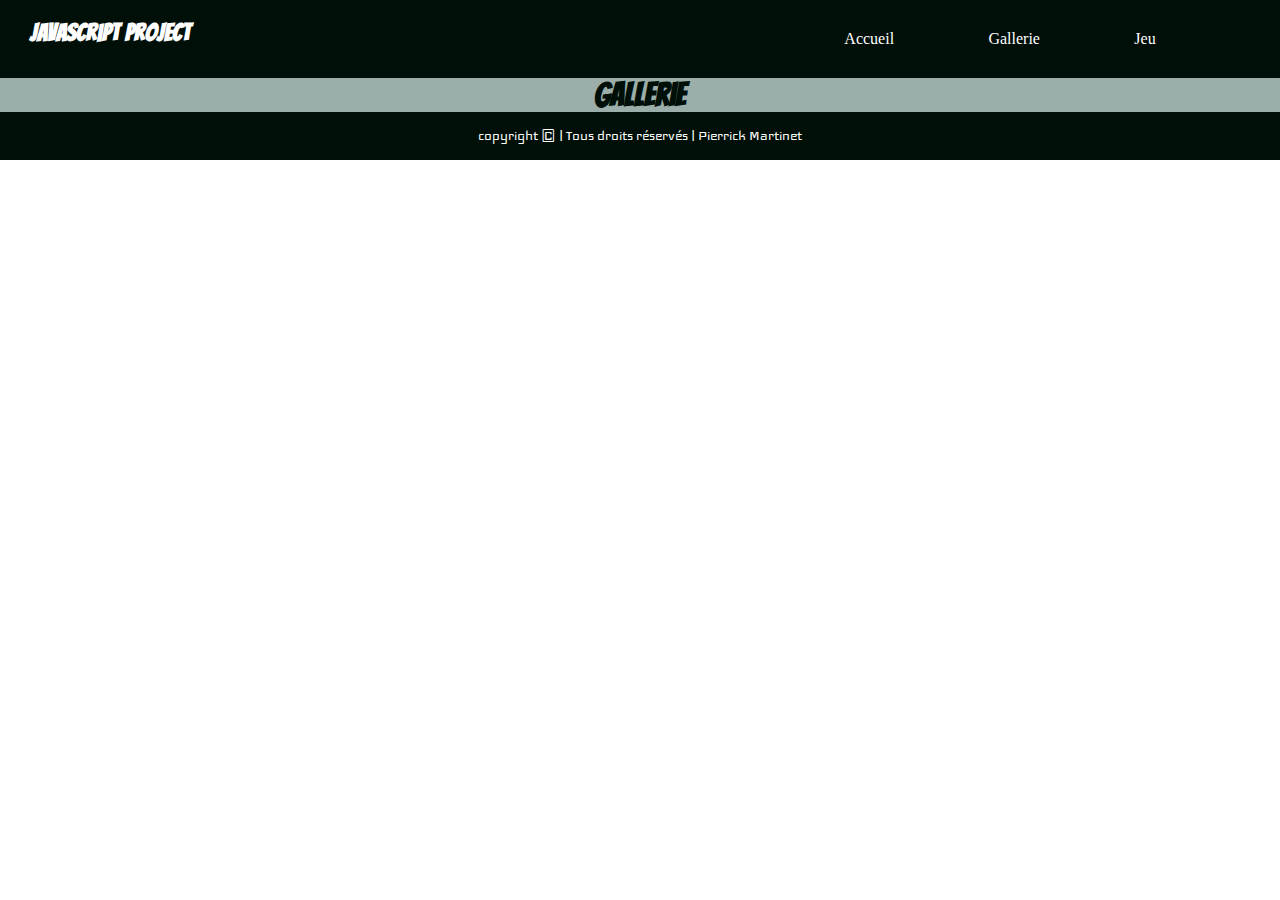
==== gallerie.html @ 0717bab5 "Feat: Structure page HTML, création des feuilles de style et script. Ref #1" ====
<!DOCTYPE html>

<head>

    <!--Configuration-->
    <meta charset="UTF-8">
    <meta name="viewport" content="width=device-width, initial-scale=1.0">

    <!--CSS et Fonts-->
    <link rel="stylesheet" href="style.css">
    <link rel="preconnect" href="https://fonts.gstatic.com">
    <link href="https://fonts.googleapis.com/css2?family=Iceland&display=swap" rel="stylesheet">
    <link href="https://fonts.googleapis.com/css2?family=Bangers&family=M+PLUS+Rounded+1c:wght@300&display=swap"
        rel="stylesheet">


    <!--Titre et déscription-->
    <title>Javascript-project</title>
    <meta name="Description" content="Bienvenue sur le 1er projet Javascript de Pierrick MARTINET.">

    <!--Srcipt-->
    <script src="scriptGallerie.js"></script>

</head>

<body>

    <header>
        <div class="titleHeader">
            <h2 class="textWhite titleFont">Javascript Project</h2>
        </div>
        <div>
            <nav>
                <div>
                    <a href="index.html">Accueil</a>
                </div>
                <div>
                    <a href="gallerie.html">Gallerie</a>
                </div>
                <div>
                    <a href="jeu.html">Jeu</a>
                </div>
            </nav>
        </div>

    </header>


    <main>
        <h1>Gallerie</h1>

    </main>


    <footer class="textWhite icelandFont">
        <div>
            <p>copyright © | Tous droits réservés | Pierrick Martinet</p>
        </div>
    </footer>

</body>


</html>
---- style.css ----
/* Fonts */
.icelandFont{
    font-family: 'Iceland', cursive;
}

.titleFont, h1{
    font-family: 'Bangers', cursive;
    color: #000F08;

}

/* Color text */
.textWhite{
    color: white;
}

body{
    margin: 0;
}


/* Header */
header{
    display: flex;
    justify-content: space-between;
    background-color: #000F08;
}

.titleHeader{
padding-left: 30px;
}

nav{
    padding: 30px;
    display: flex;
    justify-content: space-evenly;
    width: 500px;
}


/* Lien */
a{
    color: white;
    text-decoration: none;
}

a:hover{
    text-decoration: underline 2px;
}

h1{
    margin: 0;
    display: flex;
    justify-content: center;
}

/* Footer */

footer{
    display: flex;
    justify-content: center;
    background-color: #000F08;
}

main{
    margin: O;
    background-color: #9CAEA9;
}
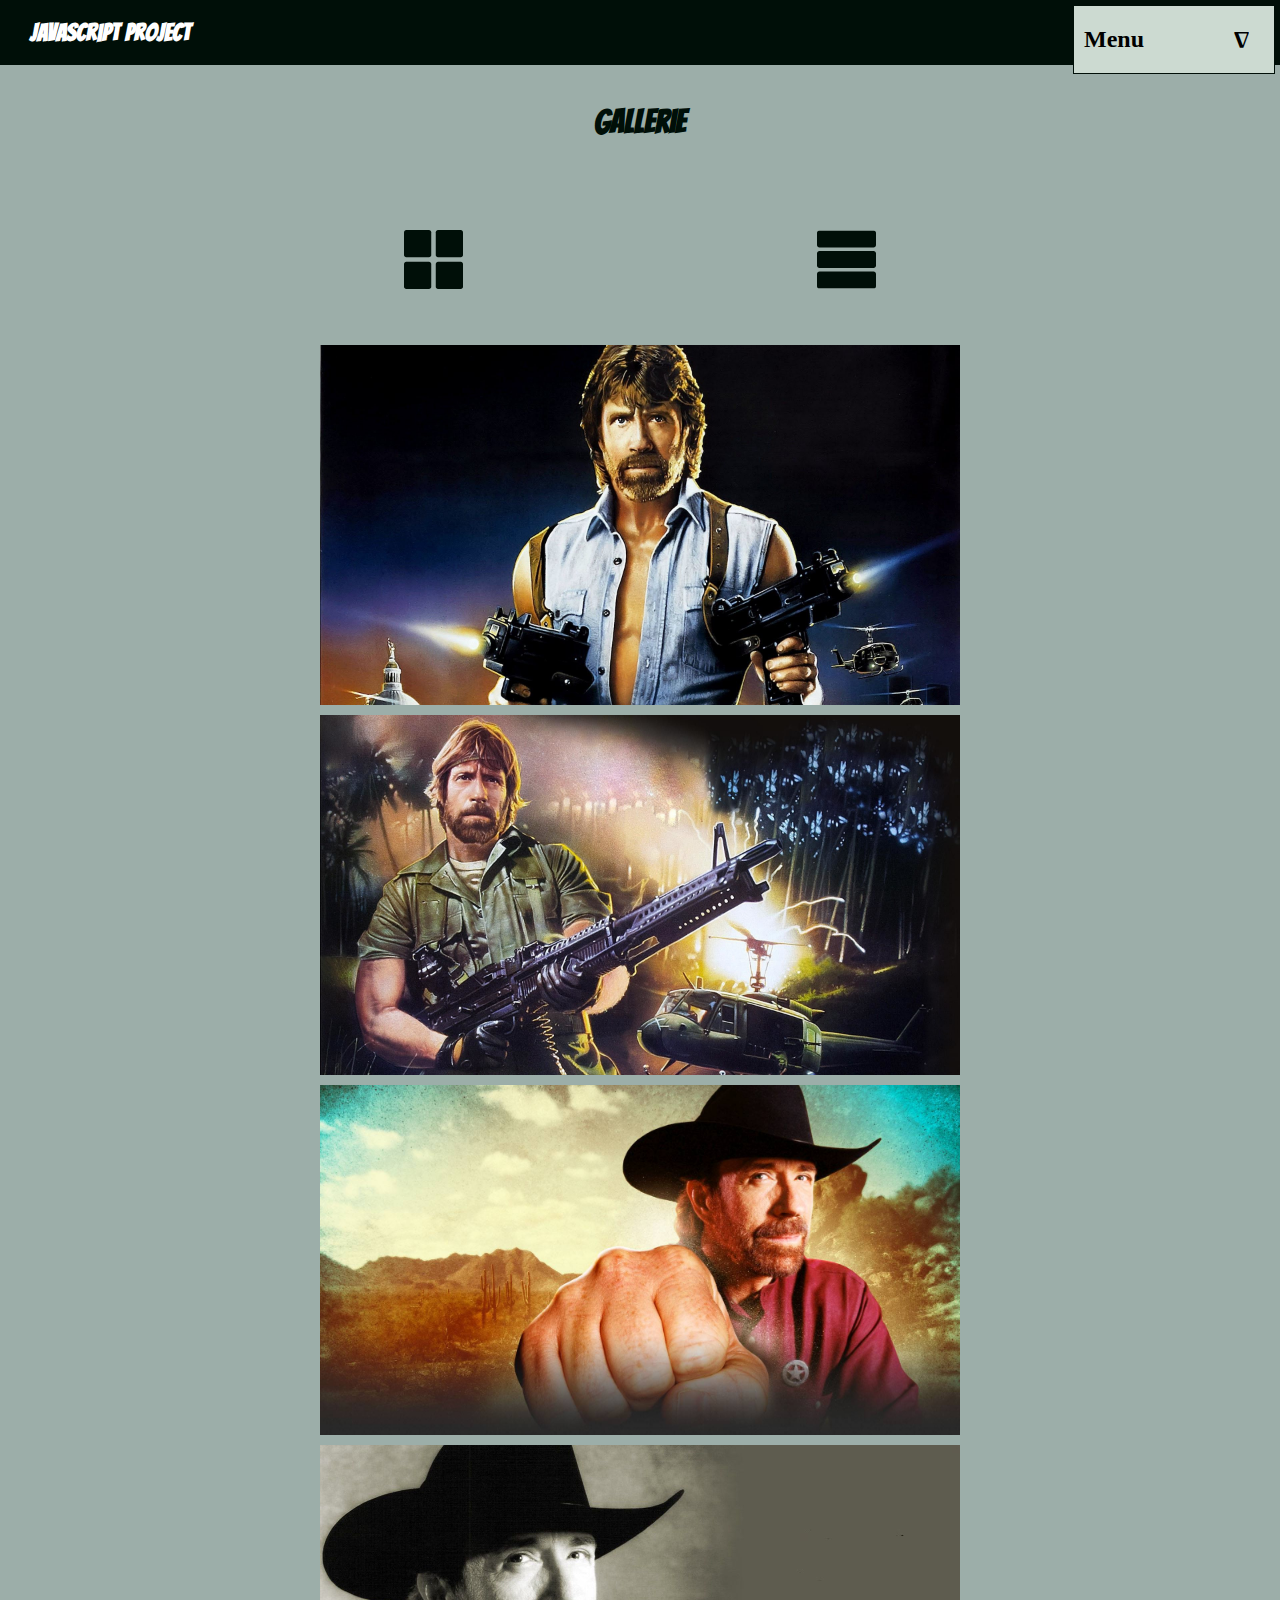
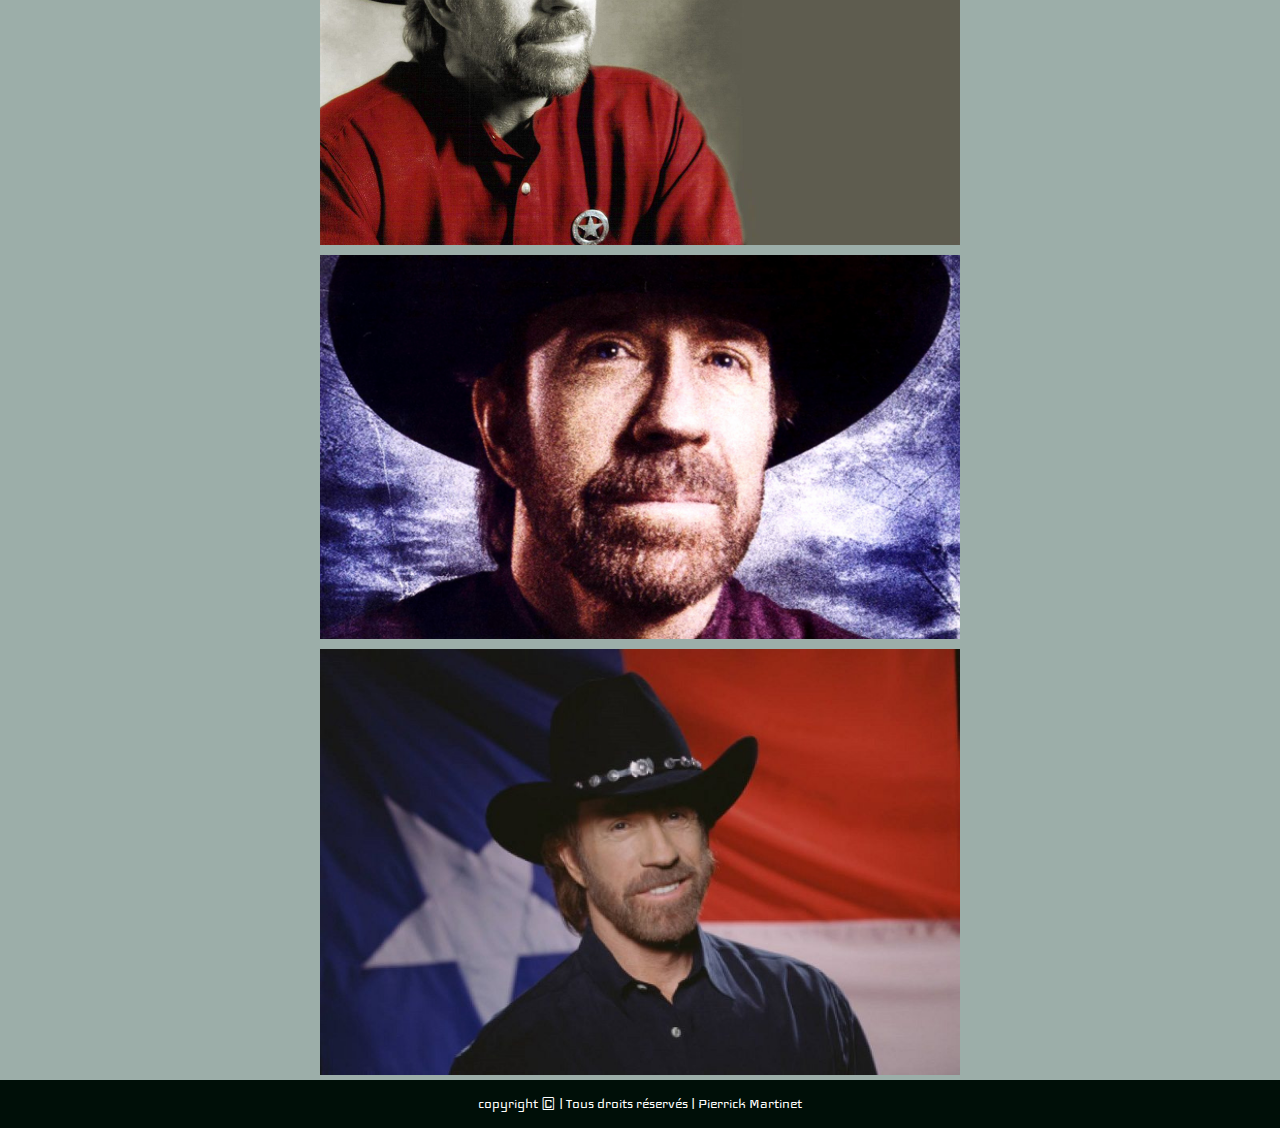
==== commit 90eabe6a: "Feat: Page gallerie, affichage des images en mosaïque ou en colonne #6" ====
--- a/gallerie.html
+++ b/gallerie.html
@@ -13,13 +13,13 @@
     <link href="https://fonts.googleapis.com/css2?family=Bangers&family=M+PLUS+Rounded+1c:wght@300&display=swap"
         rel="stylesheet">
 
-
     <!--Titre et déscription-->
     <title>Javascript-project</title>
     <meta name="Description" content="Bienvenue sur le 1er projet Javascript de Pierrick MARTINET.">
 
     <!--Srcipt-->
-    <script src="scriptGallerie.js"></script>
+    <script src="https://ajax.googleapis.com/ajax/libs/jquery/3.2.1/jquery.min.js" defer></script>
+    <script src="scriptGallerie.js" defer></script>
 
 </head>
 
@@ -29,18 +29,14 @@
         <div class="titleHeader">
             <h2 class="textWhite titleFont">Javascript Project</h2>
         </div>
-        <div>
-            <nav>
-                <div>
-                    <a href="index.html">Accueil</a>
-                </div>
-                <div>
-                    <a href="gallerie.html">Gallerie</a>
-                </div>
-                <div>
-                    <a href="jeu.html">Jeu</a>
-                </div>
-            </nav>
+        <!-- Menu dropdown -->
+        <div class="dropdown closed">
+            <h2 class="icon">Menu<span>∆</span></h2>
+            <ul class="menu">
+                <li><a href="index.html">Accueil</a></li>
+                <li><a href="gallerie.html">Gallerie</a></li>
+                <li><a href="jeu.html">Jeu</a></li>
+            </ul>
         </div>
 
     </header>
@@ -48,7 +44,18 @@
 
     <main>
         <h1>Gallerie</h1>
-
+        <div id="divIconGallery">
+            <img class="iconGalleryMosaic" src="images/mosaicIcon.svg" alt="icone affichage mosaïque">
+            <img class="iconGalleryColumn" src="images/columnIcon.svg" alt="icone affichage colonne">
+        </div>
+        <div id="imgGallery">
+            <img class="imgGalleryColumn imgGalleryMosaic" src="images/chuckGallery1.jpg" alt="Image de chuck Norris">
+            <img class="imgGalleryColumn imgGalleryMosaic" src="images/chuckGallery2.jpg" alt="Image de chuck Norris">
+            <img class="imgGalleryColumn imgGalleryMosaic" src="images/chuckGallery3.jpg" alt="Image de chuck Norris">
+            <img class="imgGalleryColumn imgGalleryMosaic" src="images/chuckGallery4.jpg" alt="Image de chuck Norris">
+            <img class="imgGalleryColumn imgGalleryMosaic" src="images/chuckGallery5.jpg" alt="Image de chuck Norris">
+            <img class="imgGalleryColumn imgGalleryMosaic" src="images/chuckGallery6.jpg" alt="Image de chuck Norris">
+        </div>
     </main>
 
 
--- a/style.css
+++ b/style.css
@@ -30,13 +30,6 @@
 padding-left: 30px;
 }
 
-nav{
-    padding: 30px;
-    display: flex;
-    justify-content: space-evenly;
-    width: 500px;
-}
-
 
 /* Lien */
 a{
@@ -50,6 +43,7 @@
 
 h1{
     margin: 0;
+    padding: 40px 0px;
     display: flex;
     justify-content: center;
 }
@@ -65,4 +59,140 @@
 main{
     margin: O;
     background-color: #9CAEA9;
+}
+
+/* Main */
+
+
+#refreshingIcon{
+    width: 50px;
+    height: auto;
+    padding-left: 100px;
+}
+
+#feed{
+    display: flex;
+    flex-wrap: wrap;
+    justify-content: center;
+    padding-bottom: 50px;
+}
+
+.blagues{
+    width: 500px;
+    height: auto;
+    margin: 20px;
+    padding: 20px;
+    background-color: #CCDAD1;
+    border: 5px solid #000F08;
+    border-radius: 20px;
+}
+
+
+/* Caroussel */
+
+.fotorama{
+display: flex;
+justify-content: center;
+}
+
+/* Menu DropDown */
+
+.dropdown {
+    transition: all 0.2s ease-in-out;
+    overflow: hidden;
+    background: #CCDAD1;
+    border: solid 1px #000F08;
+    width: 200px;
+    margin: 5px;
+    cursor: pointer;
+    position: absolute;
+    right: 0;
+  }
+  .icon {
+    display: flex;
+    justify-content: space-between;
+    padding: 0 25px 0 10px;
+  }
+  .menu {
+
+    height: 160px;
+  }
+  .menu li {
+    font-size: 20px;
+    padding: 14px 10px;
+    border-top: solid 1px #000F08;
+  }
+  ul {
+    margin: 0;
+    padding: 0;
+    list-style-type: none;
+  }
+  a {
+    text-decoration: none;
+    color: #000F08;
+  }
+
+  .dropdown.closed .menu {
+    height: 0px;
+  }
+  .dropdown.closed .icon span {
+    transform: rotate(180deg);
+  }
+
+
+/* Formulaire */
+
+.form{
+  display: flex;
+  justify-content: center;
+  padding: 5px;
+}
+
+#form{
+  border: 4px solid;
+  border-radius: 50px;
+  background-color: #CCDAD1;
+  margin: 20px 200px;
+  padding: 10px 0px;
+}
+
+
+/* Gallery image */
+
+.imgGalleryMosaic{
+  height: auto;
+  width: 40%;
+  margin: 5px;
+}
+
+.imgGalleryColumn{
+  height: auto;
+  width: 50%;
+  margin: 5px;
+}
+
+
+#imgGallery{
+  display: flex;
+  justify-content: center;
+  flex-wrap: wrap;
+}
+
+
+/* Icon Gallery */
+
+.iconGalleryMosaic{
+  width: 5%;
+  height: auto;
+}
+
+.iconGalleryColumn{
+  width: 5%;
+  height: auto;
+}
+
+#divIconGallery{
+  display: flex;
+  justify-content: space-evenly;
+  margin: 4%;
 }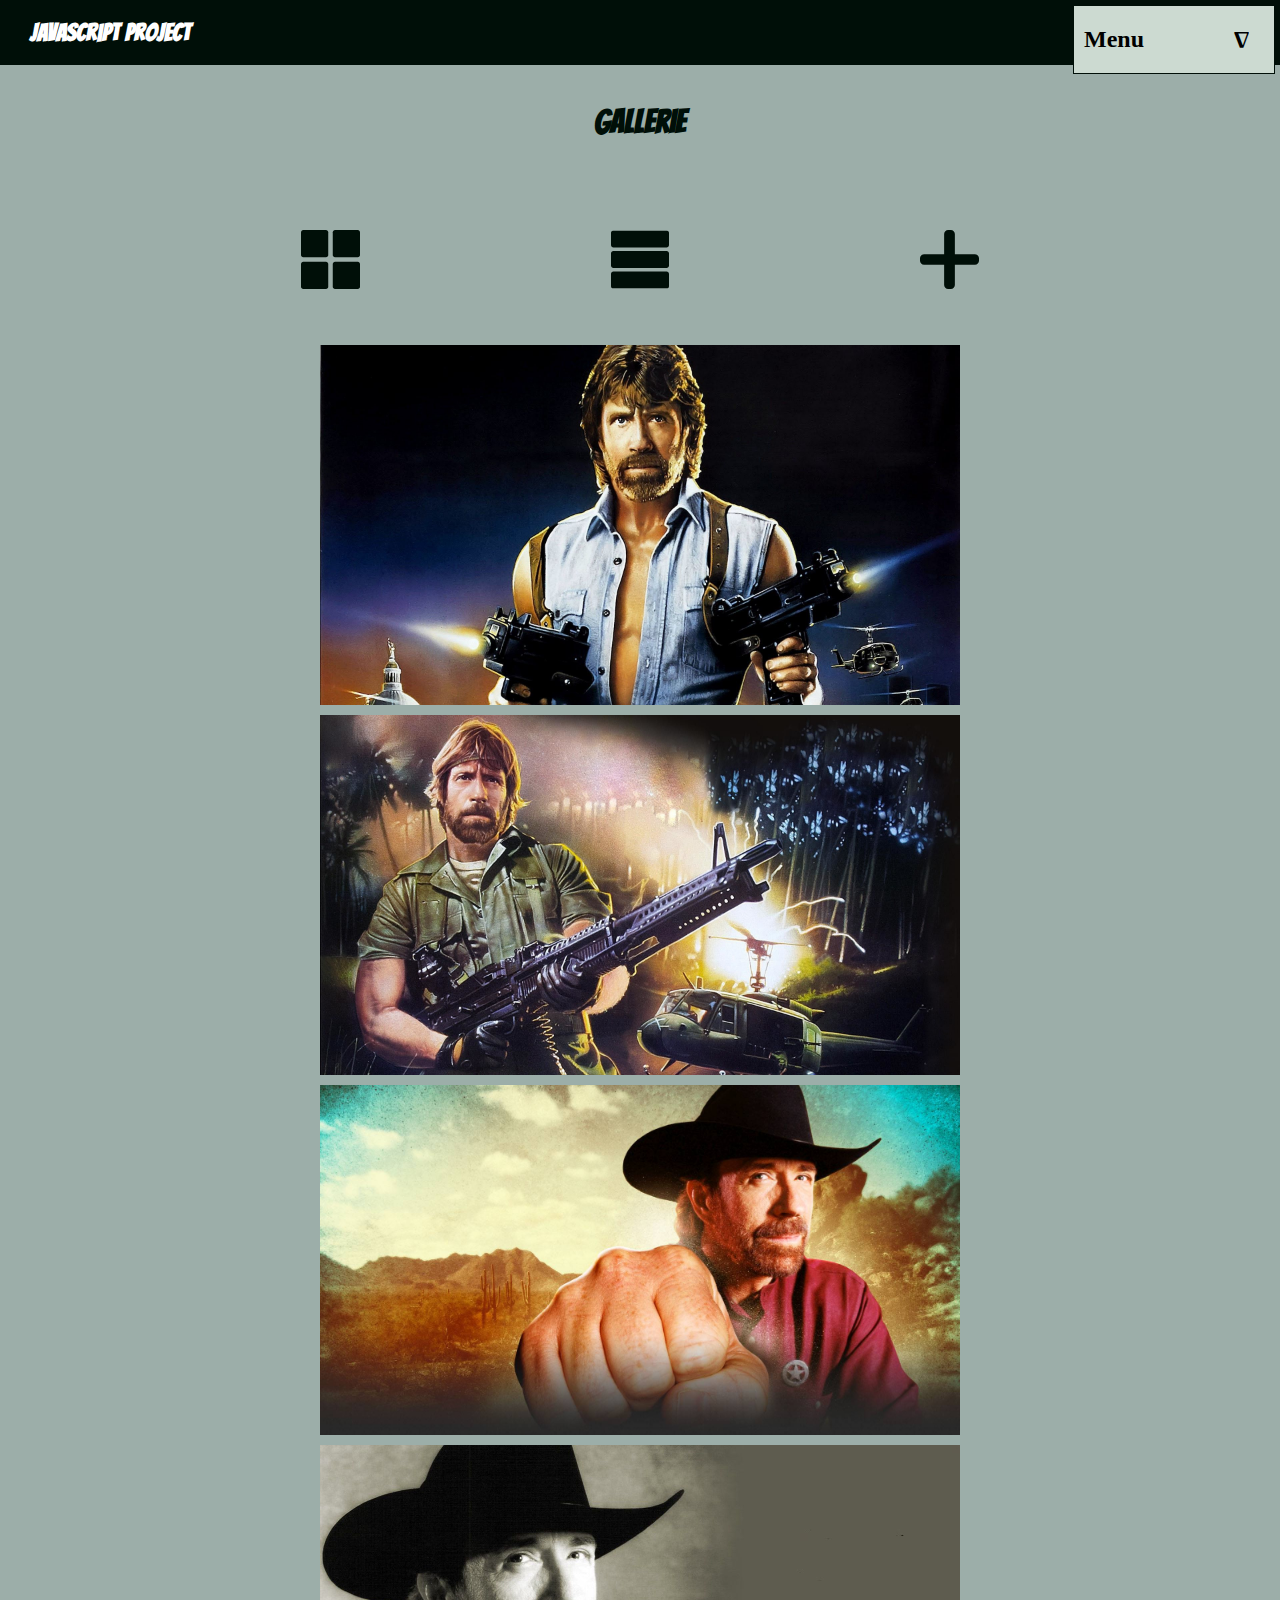
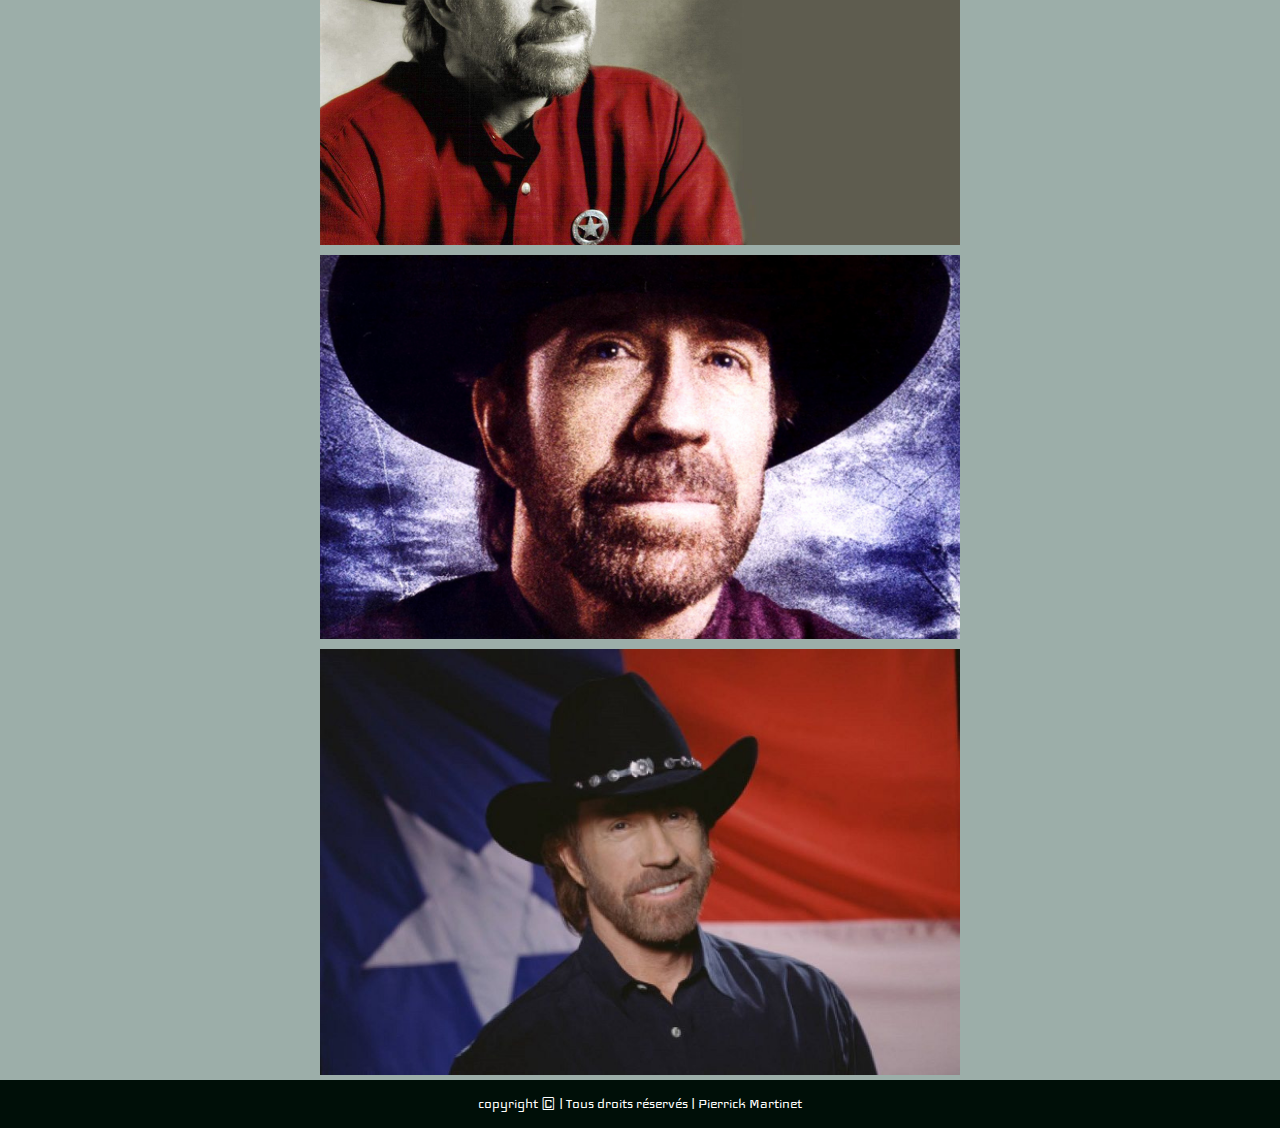
==== commit 3ebee69d: "Fix: URL API" ====
--- a/gallerie.html
+++ b/gallerie.html
@@ -47,6 +47,7 @@
         <div id="divIconGallery">
             <img class="iconGalleryMosaic" src="images/mosaicIcon.svg" alt="icone affichage mosaïque">
             <img class="iconGalleryColumn" src="images/columnIcon.svg" alt="icone affichage colonne">
+            <img class="iconGalleryAdd" src="images/addIcon.svg" alt="icone ajout d'une image">
         </div>
         <div id="imgGallery">
             <img class="imgGalleryColumn imgGalleryMosaic" src="images/chuckGallery1.jpg" alt="Image de chuck Norris">
--- a/style.css
+++ b/style.css
@@ -191,6 +191,11 @@
   height: auto;
 }
 
+.iconGalleryAdd{
+  width: 5%;
+  height: auto;
+}
+
 #divIconGallery{
   display: flex;
   justify-content: space-evenly;
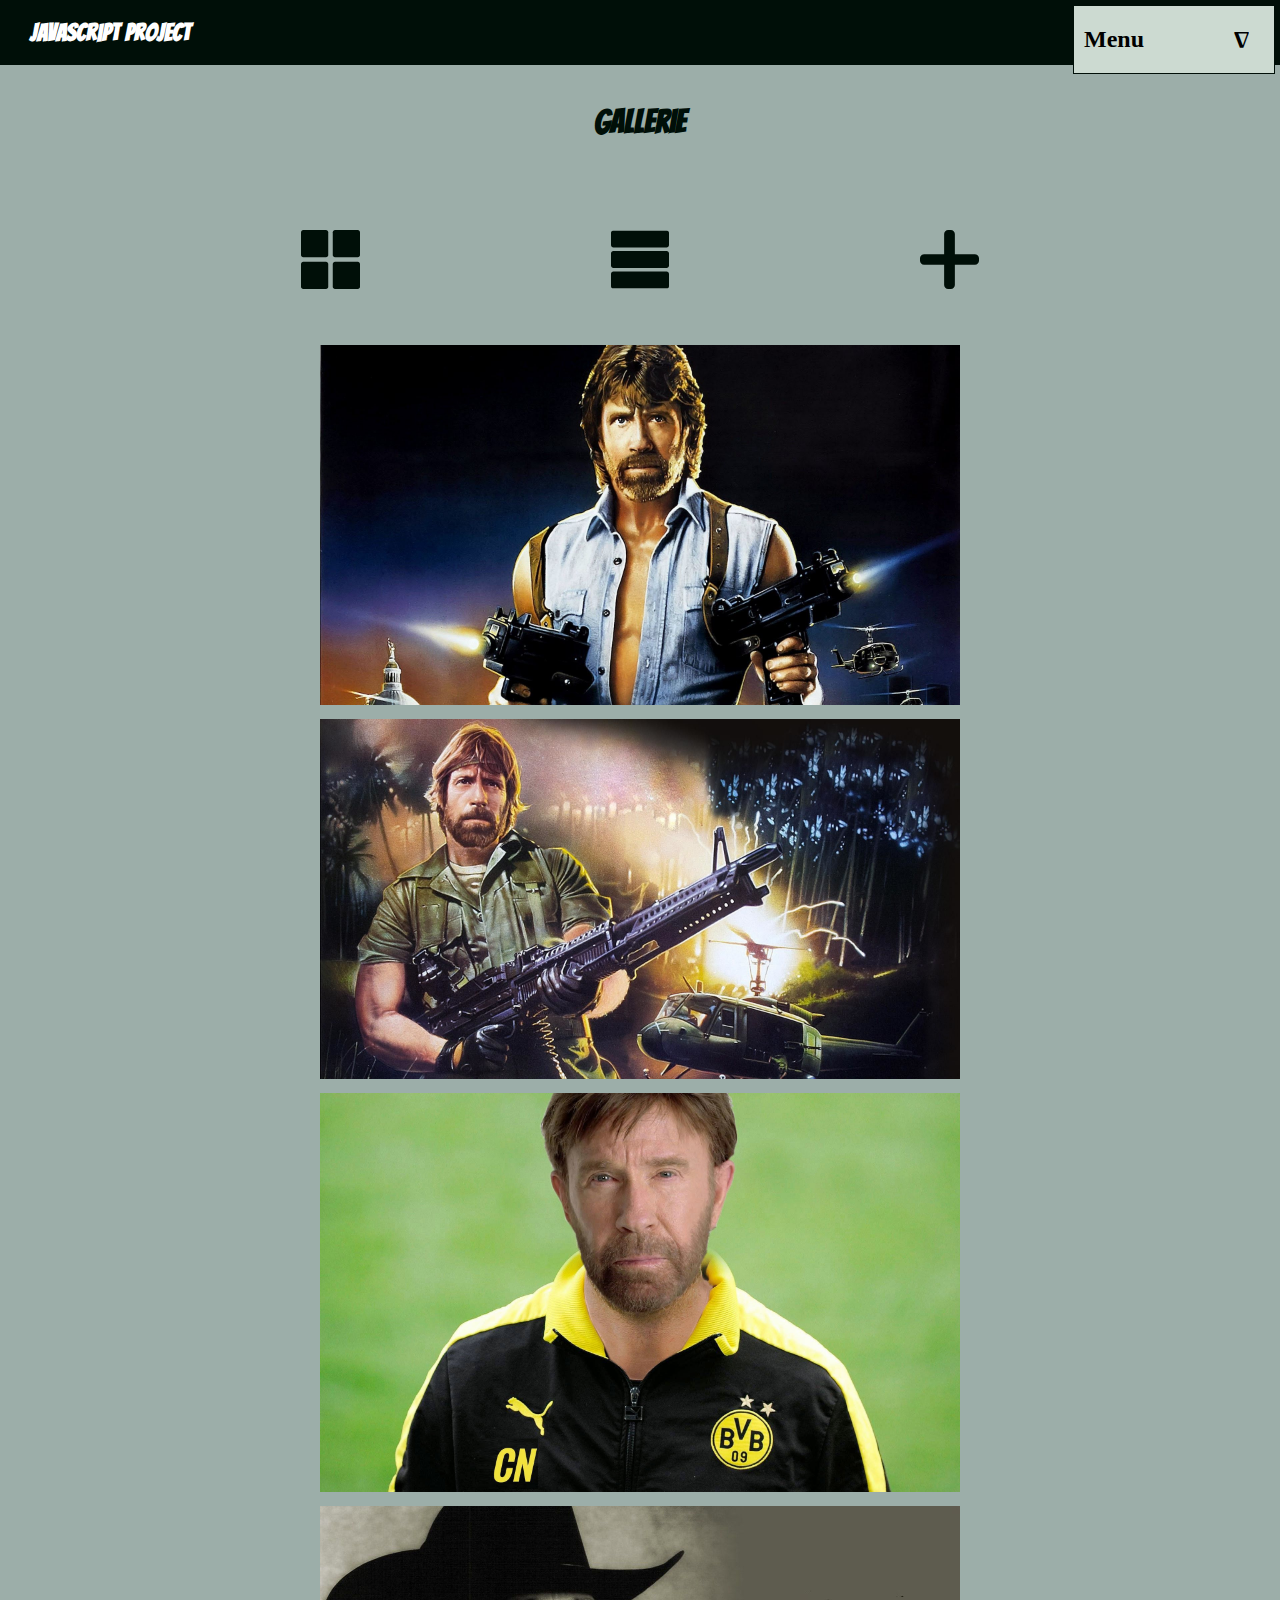
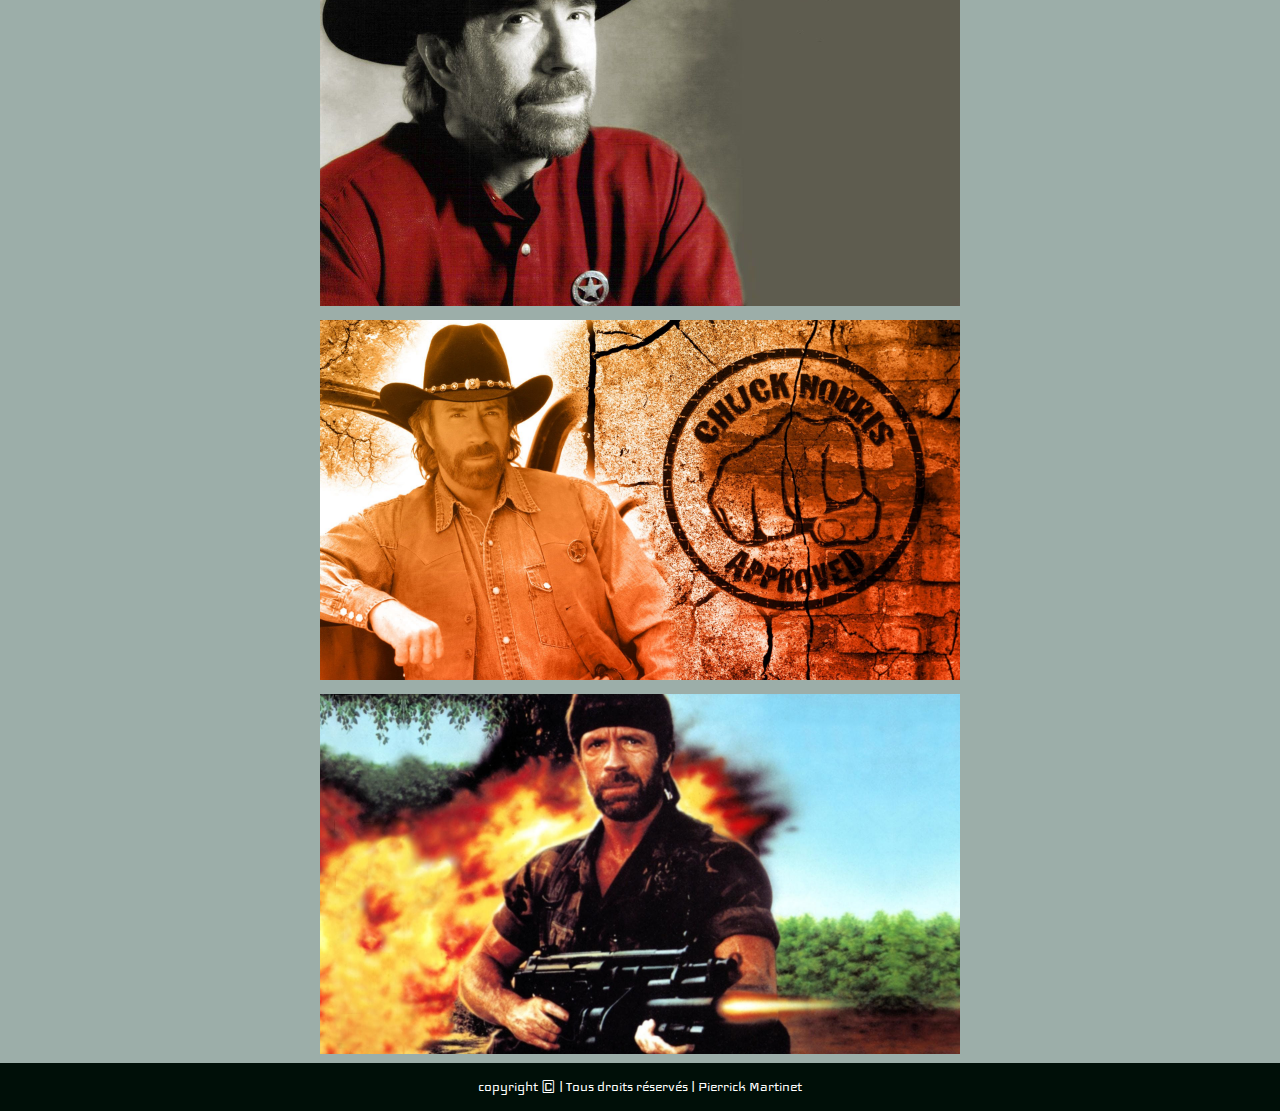
==== commit 08272e14: "Fix: Gallerie d'image, rajout de div / Feat: Fonctionnalité de suppression d'images #9" ====
--- a/gallerie.html
+++ b/gallerie.html
@@ -44,18 +44,48 @@
 
     <main>
         <h1>Gallerie</h1>
+        <!-- Icon -->
         <div id="divIconGallery">
             <img class="iconGalleryMosaic" src="images/mosaicIcon.svg" alt="icone affichage mosaïque">
             <img class="iconGalleryColumn" src="images/columnIcon.svg" alt="icone affichage colonne">
             <img class="iconGalleryAdd" src="images/addIcon.svg" alt="icone ajout d'une image">
         </div>
+
+        <!-- Formulaire d'ajout d'une image -->
+        <div class="divContainerFormGallery divContainerFormGalleryNone">
+            <div id="divFormGallery">
+                <h2 class="form titleFont">Poste ton image !</h2>
+                <form id="formGallery">
+                    <div class="form">
+                        <input type="text" name="url" id="url" placeholder="Enter the URL">
+                    </div>
+                    <div class="form">
+                        <input type="submit" value="Envoyer">
+                    </div>
+                </form>
+            </div>
+        </div>
+
+        <!-- Gallerie d'image -->
         <div id="imgGallery">
-            <img class="imgGalleryColumn imgGalleryMosaic" src="images/chuckGallery1.jpg" alt="Image de chuck Norris">
-            <img class="imgGalleryColumn imgGalleryMosaic" src="images/chuckGallery2.jpg" alt="Image de chuck Norris">
-            <img class="imgGalleryColumn imgGalleryMosaic" src="images/chuckGallery3.jpg" alt="Image de chuck Norris">
-            <img class="imgGalleryColumn imgGalleryMosaic" src="images/chuckGallery4.jpg" alt="Image de chuck Norris">
-            <img class="imgGalleryColumn imgGalleryMosaic" src="images/chuckGallery5.jpg" alt="Image de chuck Norris">
-            <img class="imgGalleryColumn imgGalleryMosaic" src="images/chuckGallery6.jpg" alt="Image de chuck Norris">
+            <div class="imgGalleryColumn imgGalleryMosaic">
+                <img class="imgGallery" src="images/chuckGallery1.jpg" alt="Image de chuck Norris">
+            </div>
+            <div class="imgGalleryColumn imgGalleryMosaic">
+                <img class="imgGallery" src="images/chuckGallery2.jpg" alt="Image de chuck Norris">
+            </div>
+            <div class="imgGalleryColumn imgGalleryMosaic">
+                <img class="imgGallery" src="images/chuckGallery3.jpg" alt="Image de chuck Norris">
+            </div>
+            <div class="imgGalleryColumn imgGalleryMosaic">
+                <img class="imgGallery" src="images/chuckGallery4.jpg" alt="Image de chuck Norris">
+            </div>
+            <div class="imgGalleryColumn imgGalleryMosaic">
+                <img class="imgGallery" src="images/chuckGallery5.jpg" alt="Image de chuck Norris">
+            </div>
+            <div class="imgGalleryColumn imgGalleryMosaic">
+                <img class="imgGallery" src="images/chuckGallery6.jpg" alt="Image de chuck Norris">
+            </div>
         </div>
     </main>
 
--- a/style.css
+++ b/style.css
@@ -140,7 +140,7 @@
   }
 
 
-/* Formulaire */
+/* Formulaire Index */
 
 .form{
   display: flex;
@@ -156,19 +156,47 @@
   padding: 10px 0px;
 }
 
+/* Formulaire gallerie */
+
+.divContainerFormGallery{
+  display: flex;
+  justify-content: center;
+}
+
+.divContainerFormGalleryNone{
+  display: none;
+}
+
+#divFormGallery{
+  border: 4px solid;
+  border-radius: 50px;
+  background-color: #CCDAD1;
+  padding: 1% 0%;
+  margin: 1% 0%;
+  height: auto;
+  width: 50%;
+}
 
 /* Gallery image */
+
 
 .imgGalleryMosaic{
   height: auto;
   width: 40%;
   margin: 5px;
+
 }
 
 .imgGalleryColumn{
   height: auto;
   width: 50%;
   margin: 5px;
+
+}
+
+.imgGallery{
+  max-width: 100%;
+  max-height: 100%;
 }
 
 
@@ -178,22 +206,38 @@
   flex-wrap: wrap;
 }
 
+.crossRemove{
+width: 5%;
+height: auto;
+position: absolute;
+top: 5px;
+right: 5px;
+cursor: pointer;
+}
+
+.remove{
+  position: relative;
+}
+
 
 /* Icon Gallery */
 
 .iconGalleryMosaic{
   width: 5%;
   height: auto;
+  cursor: pointer;
 }
 
 .iconGalleryColumn{
   width: 5%;
   height: auto;
+  cursor: pointer;
 }
 
 .iconGalleryAdd{
   width: 5%;
   height: auto;
+  cursor: pointer;
 }
 
 #divIconGallery{
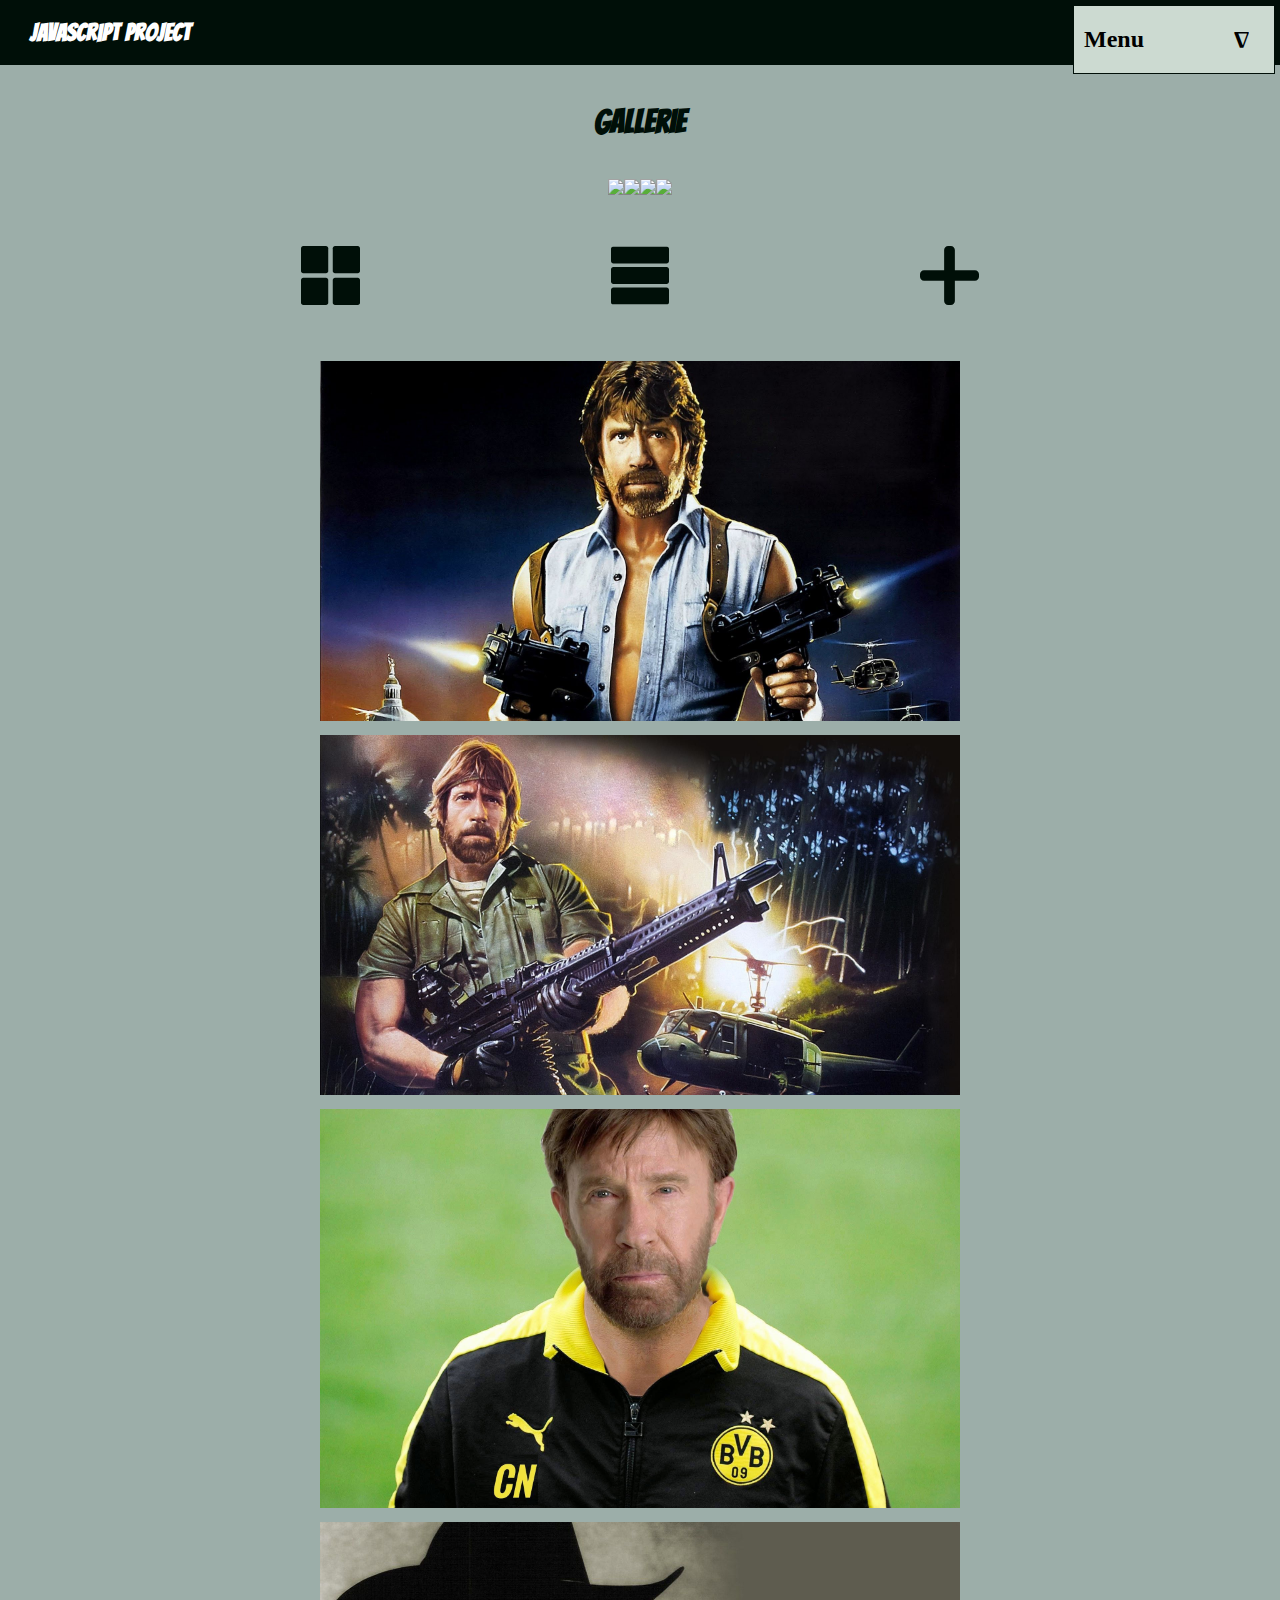
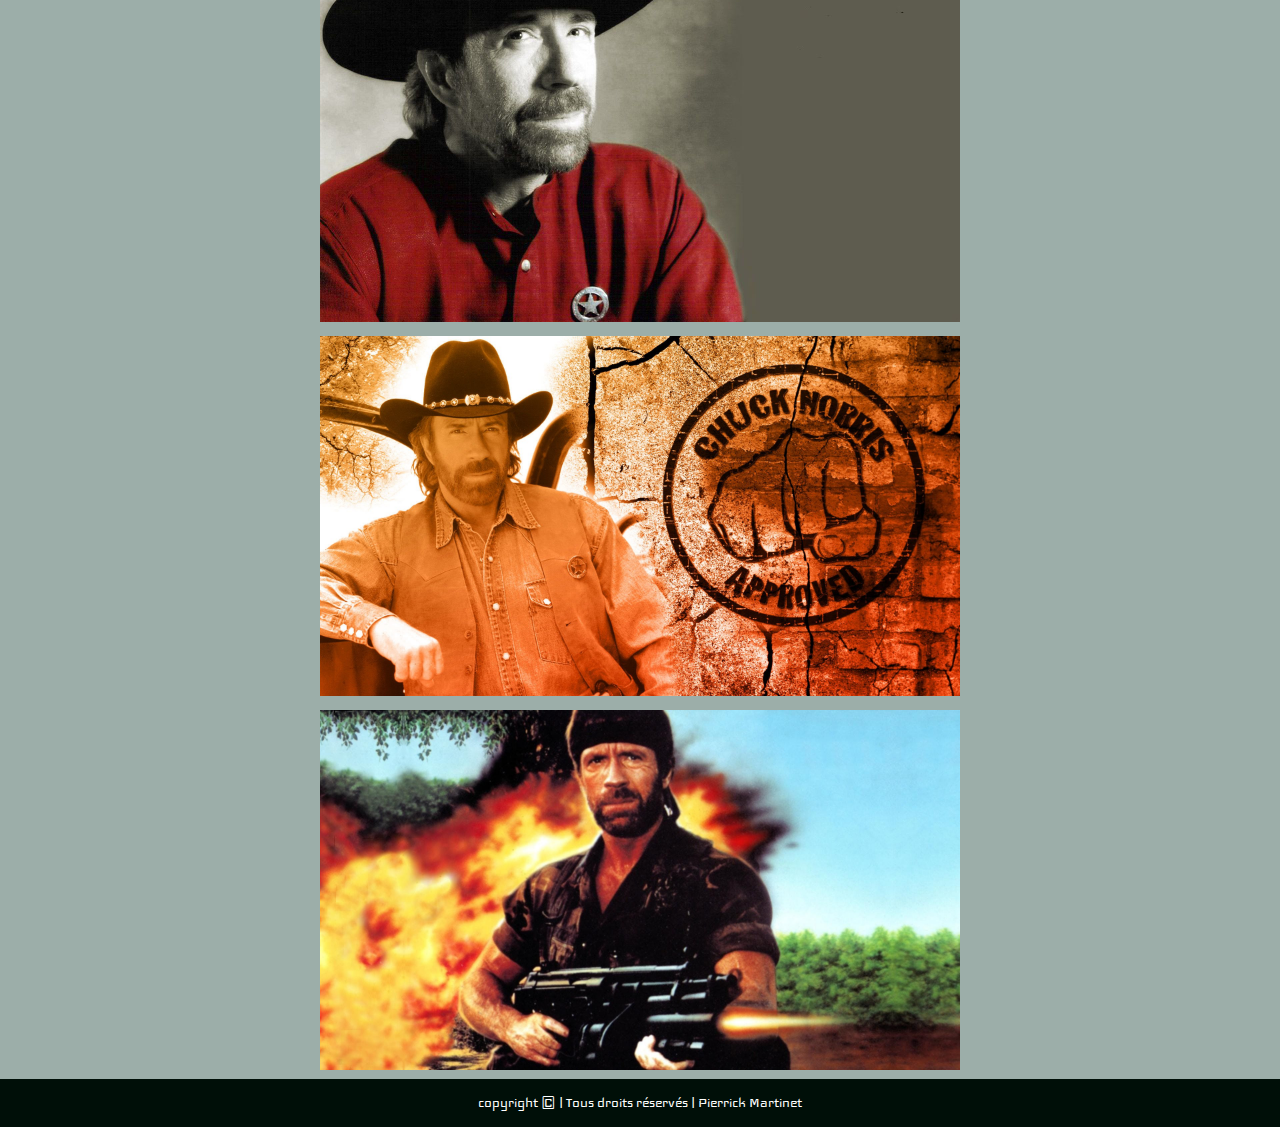
==== commit b9a5d15a: "Feat: Bandeau pub page gallerie #10" ====
--- a/gallerie.html
+++ b/gallerie.html
@@ -20,6 +20,11 @@
     <!--Srcipt-->
     <script src="https://ajax.googleapis.com/ajax/libs/jquery/3.2.1/jquery.min.js" defer></script>
     <script src="scriptGallerie.js" defer></script>
+
+    <!-- Carroussel avec plugin jQuery -->
+    <script src="https://ajax.googleapis.com/ajax/libs/jquery/1.11.1/jquery.min.js" defer></script>
+    <link href="https://cdnjs.cloudflare.com/ajax/libs/fotorama/4.6.4/fotorama.css" rel="stylesheet">
+    <script src="https://cdnjs.cloudflare.com/ajax/libs/fotorama/4.6.4/fotorama.js" defer></script>
 
 </head>
 
@@ -44,6 +49,15 @@
 
     <main>
         <h1>Gallerie</h1>
+
+        <!-- Carrousel d'image -->
+        <div class="fotorama" data-transition="slide" data-loop="true" data-autoplay="4000">
+            <img src="images/bandeauPub1.svg">
+            <img src="images/bandeauPub2.svg">
+            <img src="images/bandeauPub3.svg">
+            <img src="images/bandeauPub4.svg">
+        </div>
+
         <!-- Icon -->
         <div id="divIconGallery">
             <img class="iconGalleryMosaic" src="images/mosaicIcon.svg" alt="icone affichage mosaïque">
--- a/style.css
+++ b/style.css
@@ -85,6 +85,8 @@
     background-color: #CCDAD1;
     border: 5px solid #000F08;
     border-radius: 20px;
+
+    position: relative;
 }
 
 
